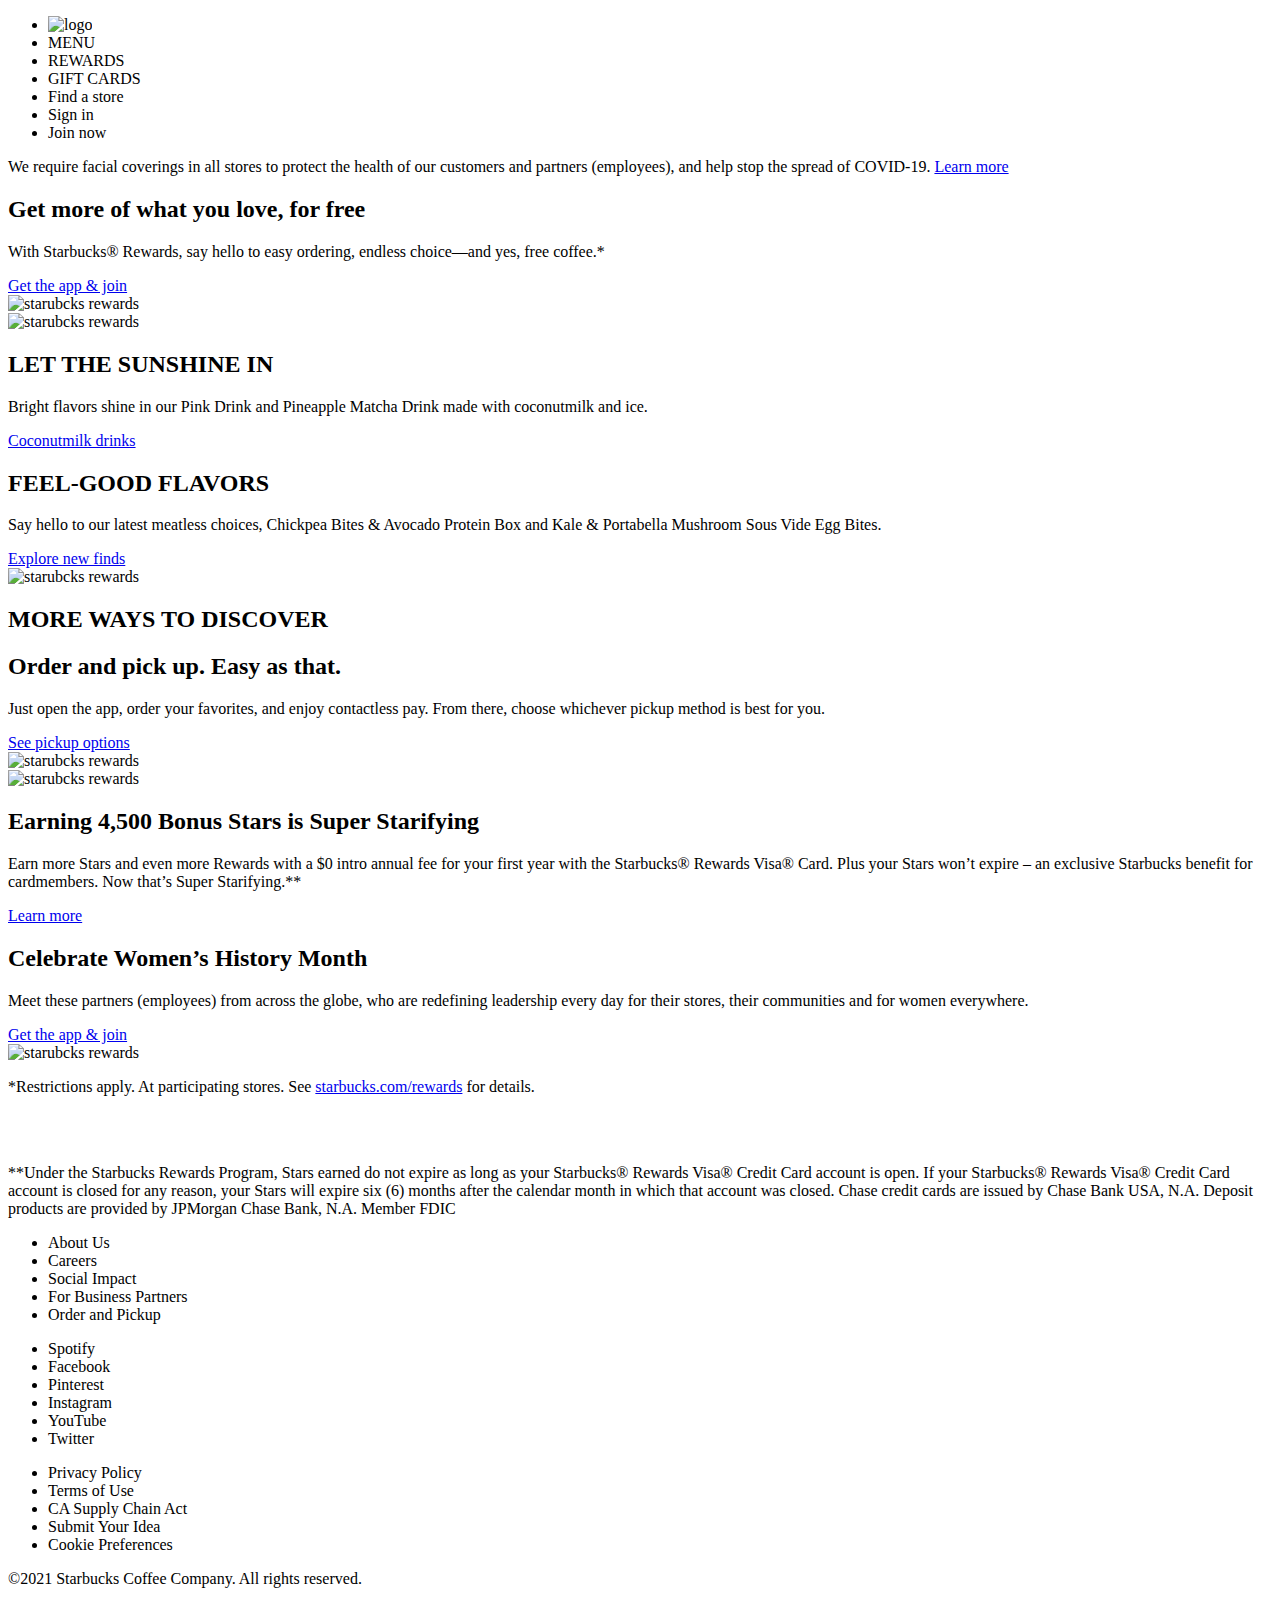
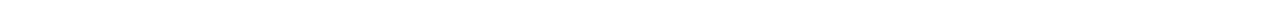
==== index.html @ 5753ea85 "updated html file" ====
<!DOCTYPE html>
<html lang="en">
<head>
    <meta charset="UTF-8">
    <meta http-equiv="X-UA-Compatible" content="IE=edge">
    <meta name="viewport" content="width=device-width, initial-scale=1.0">
    <link rel="icon" href="./logo.svg">
    <link rel="stylesheet" href="style.css">
    <title>Starubcks Home Page Clone</title>
</head>
<body>
    <!-- Header Start Here -->
    <header>
        <nav>
            <ul>
                <li><img src="logo.svg" alt="logo"></li>
                <li>MENU</li>
                <li>REWARDS</li>
                <li>GIFT CARDS</li>
                <li>Find a store</li>
                <li>Sign in</li>
                <li>Join now</li>
        </nav>
    </header>
    <!-- End of Header-->
    <!-- Main Section Start Here -->
    <main>
        <!-- Covid-19 -->
        <section>
            <p class="covid">We require facial coverings in all stores to protect the health of our customers and partners (employees), and help stop the spread of COVID-19. <a href="https://stories.starbucks.com/press/2020/what-customers-need-to-know-about-starbucks-response-to-covid-19/?utm_source=hero&utm_medium=homepage&utm_campaign=covid19" target="_blank">Learn more</a></p>
        </section>
        <!-- End of Covid-19 -->
         <!-- App Feature -->
         <section class="app-feature">
            <div class="card-text">
                <h2>Get more of what you love, for free</h2>
                <p>With Starbucks® Rewards, say hello to easy ordering, endless choice—and yes, free coffee.*</p>
                <a class="light-button" href="https://www.starbucks.com/account/create?_branch_match_id=866323835218008572&utm_source=marketing&utm_campaign=SR%20Evergreen&utm_medium=web" target="_blank">Get the app & join</a>
            </div>
            <img src="https://content-prod-live.cert.starbucks.com/binary/v2/asset/137-69046.jpg" alt="starubcks rewards" />
        </section>
        <!-- End of App Feature -->
        <!-- Drinks & Food Feature -->
            <section class="food-feature">
                <img src="https://content-prod-live.cert.starbucks.com/binary/v2/asset/137-69800.png" alt="starubcks rewards" />
                <div class="card-text">
                    <h2>LET THE SUNSHINE IN</h2>
                    <p>Bright flavors shine in our Pink Drink and Pineapple Matcha Drink made with coconutmilk and ice.</p>
                    <a class="dark-button" href="https://www.starbucks.com/menu/drinks/cold-drinks" target="_blank">Coconutmilk drinks</a>
                </div>
            </section>
            <section class="food-feature">
                <div class="card-text">
                    <h2>FEEL-GOOD FLAVORS</h2>
                    <p>Say hello to our latest meatless choices, Chickpea Bites & Avocado Protein Box and Kale & Portabella Mushroom Sous Vide Egg Bites.</p>
                    <a class="dark-button" href="https://www.starbucks.com/menu/featured" target="_blank">Explore new finds</a>
                </div>
                <img src="https://content-prod-live.cert.starbucks.com/binary/v2/asset/137-69196.png" alt="starubcks rewards" />
            </section>
        <!-- End of Drinks & Food Feature -->
        <!-- More Ways to Discover -->
        <h2>MORE WAYS TO DISCOVER</h2>
        <section class="discover-feature">
            <div class="card-text">
                <h2>Order and pick up. Easy as that.</h2>
                <p>Just open the app, order your favorites, and enjoy contactless pay. From there, choose whichever pickup method is best for you.</p>
                <a class="dark-button" href="https://www.starbucks.com/ways-to-order/" target="_blank">See pickup options</a>
            </div>
            <img src="https://content-prod-live.cert.starbucks.com/binary/v2/asset/137-69236.jpg" alt="starubcks rewards" />
        </section>
        <section class="discover-feature">
            <img src="https://content-prod-live.cert.starbucks.com/binary/v2/asset/137-69813.jpg" alt="starubcks rewards" />
            <div class="card-text">
                <h2>Earning 4,500 Bonus Stars is Super Starifying</h2>
                <p>Earn more Stars and even more Rewards with a $0 intro annual fee for your first year with the Starbucks® Rewards Visa® Card. Plus your Stars won’t expire – an exclusive Starbucks benefit for cardmembers. Now that’s Super Starifying.**</p>
                <a class="dark-button" href="https://www.starbucks.com/account/signin?ReturnUrl=%2Fstarbucks-rewards%2Fcredit-card%2Fapply%3Fcell%3D6j8f%26spid%3Dg6xs%26utm_campaign%3D4500FYF%26utm_medium%3Dreferral%26utm_source%3Dhomepagestripe" target="_blank">Learn more</a>
            </div>
        </section>
        <section class="discover-feature">
            <div class="card-text">
                <h2>Celebrate Women’s History Month</h2>
                <p>Meet these partners (employees) from across the globe, who are redefining leadership every day for their stores, their communities and for women everywhere.</p>
                <a class="dark-button" href="https://stories.starbucks.com/stories/2021/during-womens-history-month-meet-starbucks-partners-who-are-leading-around-the-globe/?utm_source=tertiaryc&utm_medium=homepage&utm_campaign=womenshistorymonth" target="_blank">Get the app & join</a>
            </div>
            <img src="https://content-prod-live.cert.starbucks.com/binary/v2/asset/137-69200.jpg" alt="starubcks rewards" />
        </section>
        <!-- End of More Ways to Discover -->
    </main>
    <!-- End of Main -->
    <!-- Disclaimer -->
    <div class="disclamier">
        <p>*Restrictions apply. At participating stores. See <a href="http://starbucks.com/rewards" target="_blank">starbucks.com/rewards</a> for details.</p>
        <br /><br />
        <p>**Under the Starbucks Rewards Program, Stars earned do not expire as long as your Starbucks® Rewards Visa® Credit Card account is open. If your Starbucks® Rewards Visa® Credit Card account is closed for any reason, your Stars will expire six (6) months after the calendar month in which that account was closed. Chase credit cards are issued by Chase Bank USA, N.A. Deposit products are provided by JPMorgan Chase Bank, N.A. Member FDIC</p>
    </div>
    <!-- End of Disclaimer -->
    <!-- Footer Start Here -->
    <footer>
        <nav>
            <ul class="main-footer">
                <li>About Us</li>
                <li>Careers</li>
                <li>Social Impact</li>
                <li>For Business Partners</li>
                <li>Order and Pickup</li>
            </ul>
            <div class="line"></div>
            <ul class="social-footer">
                <li>Spotify</li>
                <li>Facebook</li>
                <li>Pinterest</li>
                <li>Instagram</li>
                <li>YouTube</li>
                <li>Twitter</li>
            </ul>
            <ul class="secondary-footer">
                <li>Privacy Policy</li>
                <li>Terms of Use</li>
                <li>CA Supply Chain Act</li>
                <li>Submit Your Idea</li>
                <li>Cookie Preferences</li>
            </ul>
            <p class="copy-right">©2021 Starbucks Coffee Company. All rights reserved.</p>
        </nav>
    </footer>
    <!-- End of Footer -->
</body>
</html>
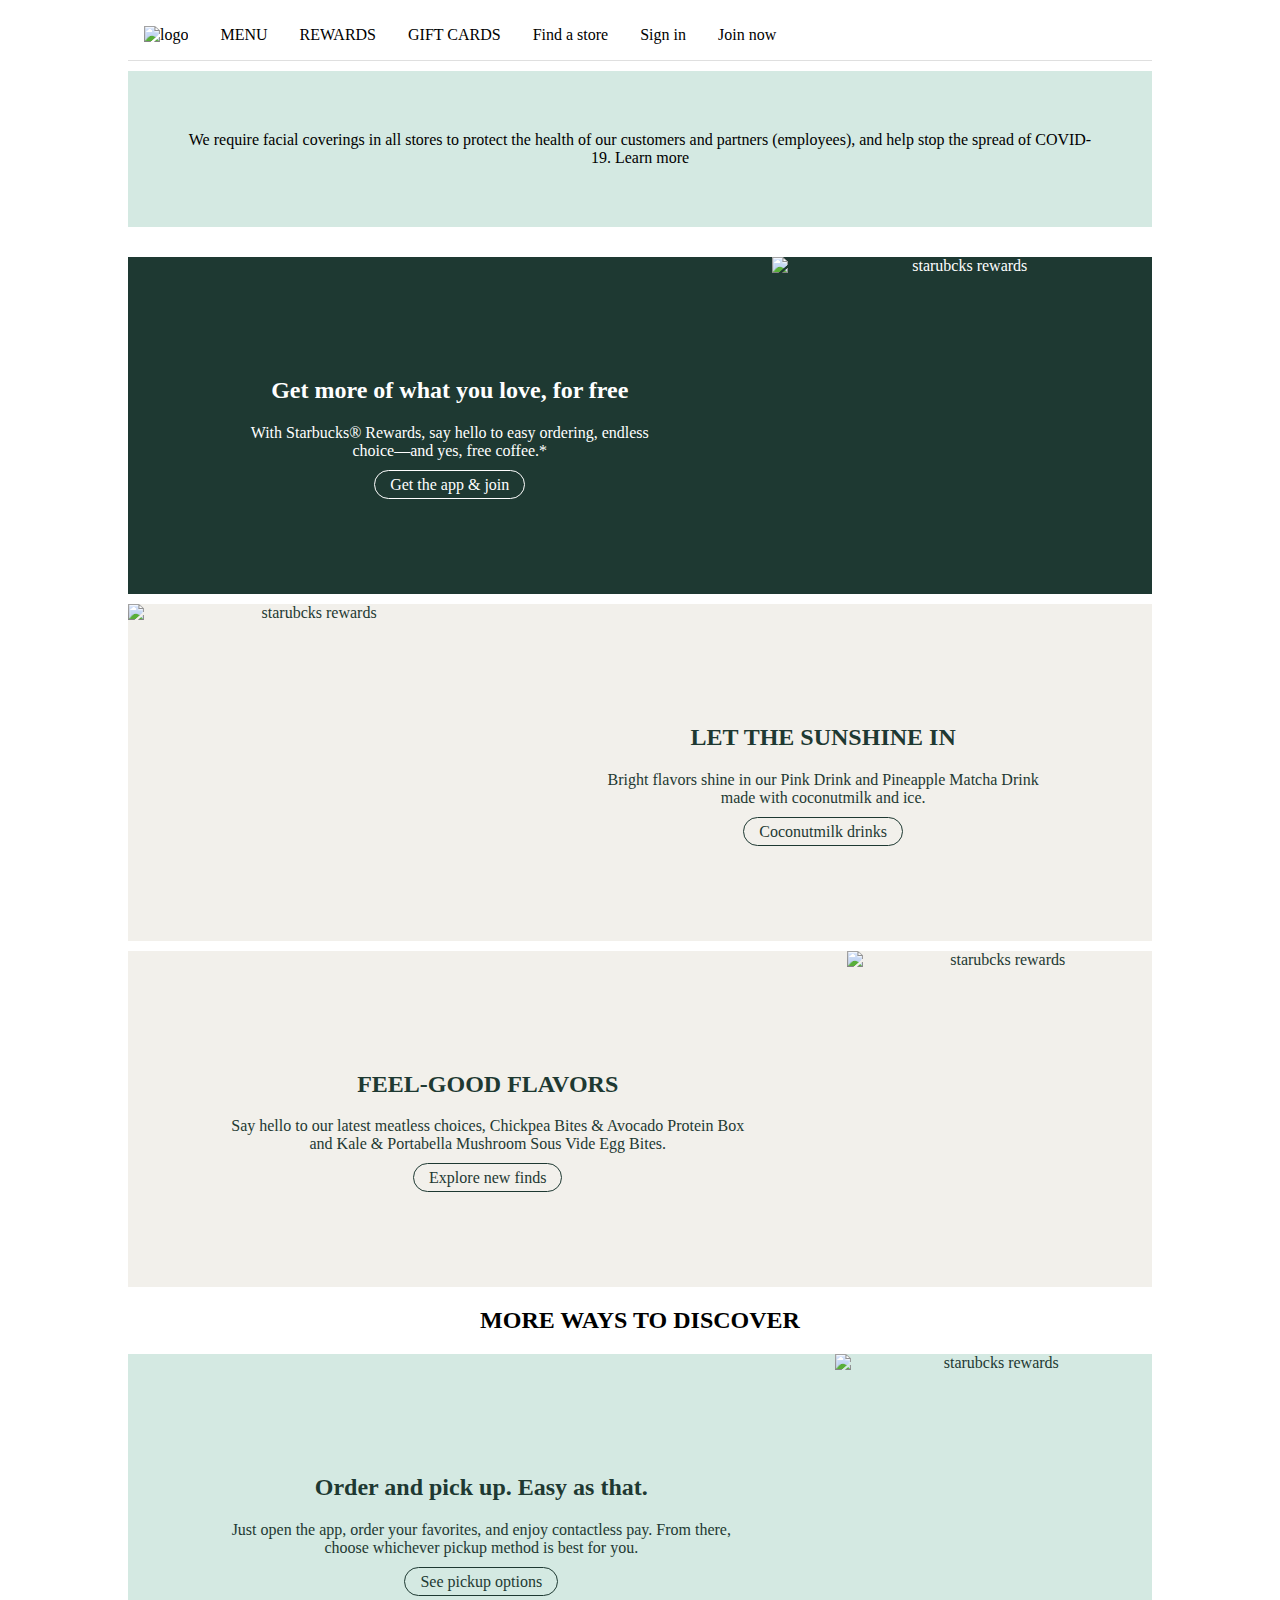
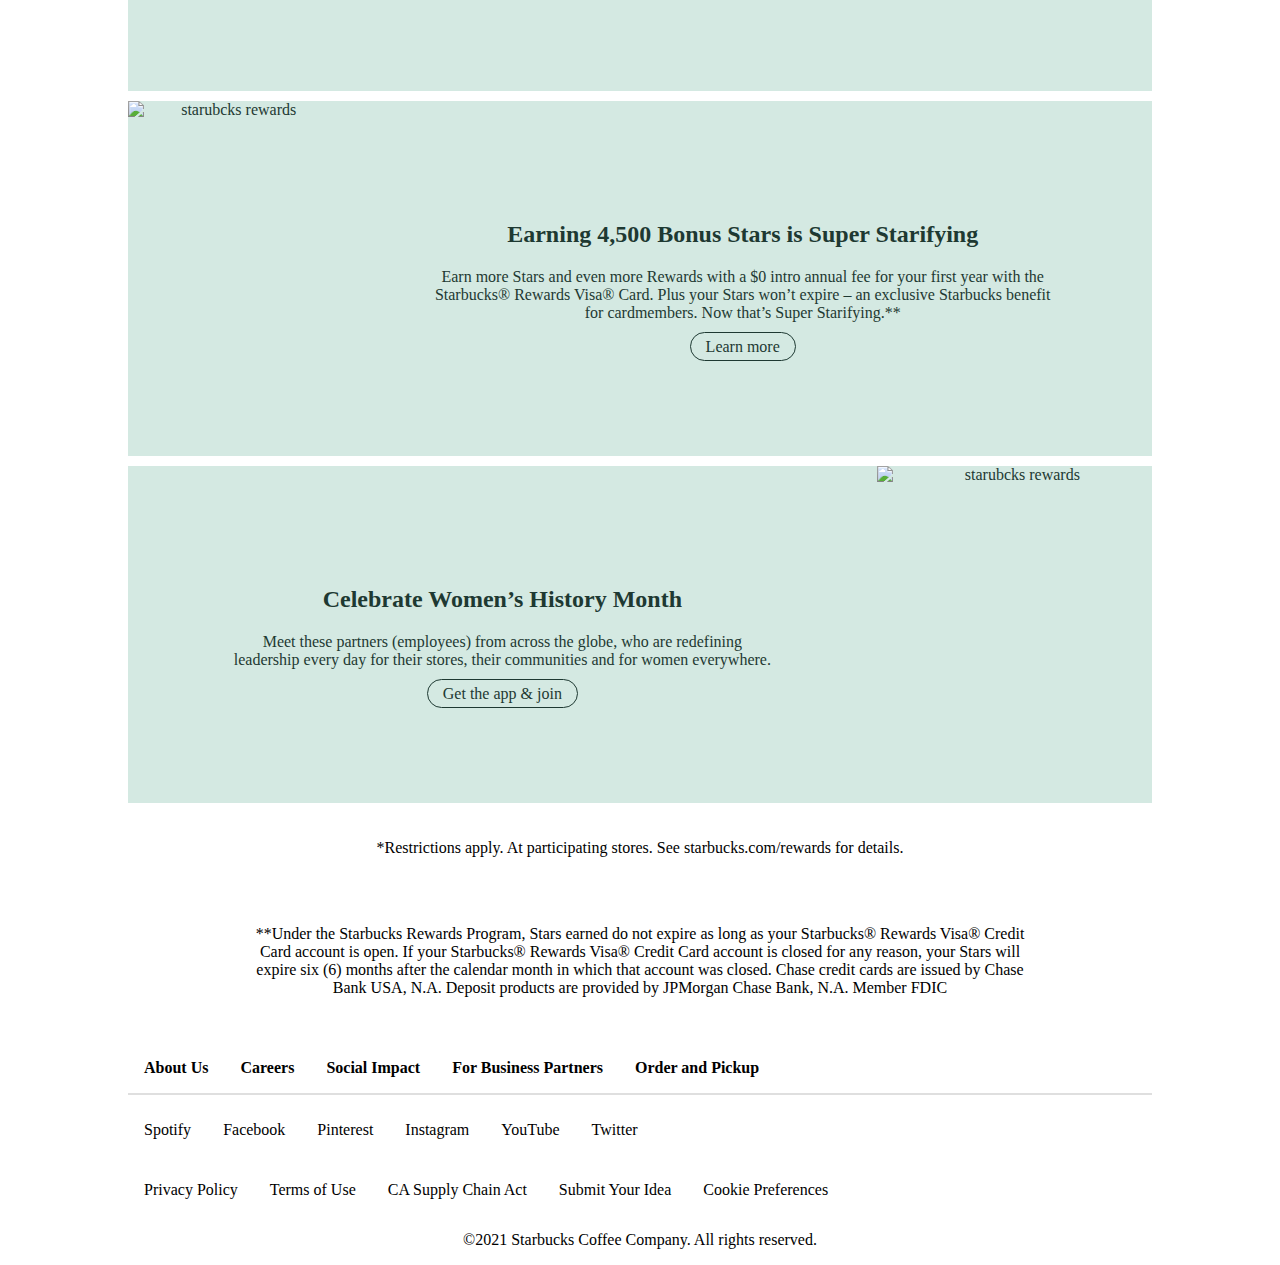
==== commit cc75e7cc: "added signin link" ====
--- a/index.html
+++ b/index.html
@@ -18,7 +18,7 @@
                 <li>REWARDS</li>
                 <li>GIFT CARDS</li>
                 <li>Find a store</li>
-                <li>Sign in</li>
+                <li><a href="signin.html">Sign in</a></li>
                 <li>Join now</li>
         </nav>
     </header>
--- a/style.css
+++ b/style.css
@@ -0,0 +1,85 @@
+body {
+    background-color: #ffffff;
+    margin: 0 10%;
+    text-align: center; 
+}
+img {
+    width: 50%;
+}
+ul {
+    list-style-type: none;
+    margin: 0;
+    padding: 0;
+    padding-top: 10px;
+    display: flex;
+}
+li {
+    flex-direction: row;
+    padding: 16px;
+    text-align: left;
+}
+a {
+    text-decoration: none;
+    color: black;
+}
+.covid {
+    background-color: #d4e9e2;
+    padding: 60px;
+    margin: 10px 0px 30px 0px;
+}
+/* header */
+header {
+    border-bottom: solid 1px rgb(223, 223, 223);
+}
+.header-nav {
+    padding: 20px 10px 10px 10px;
+}
+.logo{
+    width: 40px;
+}
+/* end of header */
+.app-feature {
+    display: flex;
+    background-color: #1e3932;
+    color: white;
+    margin-bottom: 10px;
+}
+.card-text {
+    padding: 100px;
+
+}
+.light-button {
+    color: white;
+    border: solid 1px;
+    border-radius: 15px;
+    padding: 5px 15px;
+}
+.dark-button {
+    color: #1e3932;
+    border: solid 1px;
+    border-radius: 15px;
+    padding: 5px 15px;
+}
+.food-feature {
+    display: flex;
+    background-color: #f2f0eb;
+    color: #1e3932;
+    margin-bottom: 10px;
+}
+.discover-feature {
+    display: flex;
+    background-color: #d4e9e2;
+    color: #1e3932;
+    margin-bottom: 10px;
+}
+.disclamier {
+    padding: 10px 120px;
+    margin: 10px 0;
+}
+/* footer */
+.main-footer {
+    font-weight: bold;
+}
+.line {
+    border: solid 1px rgb(223, 223, 223);
+}
